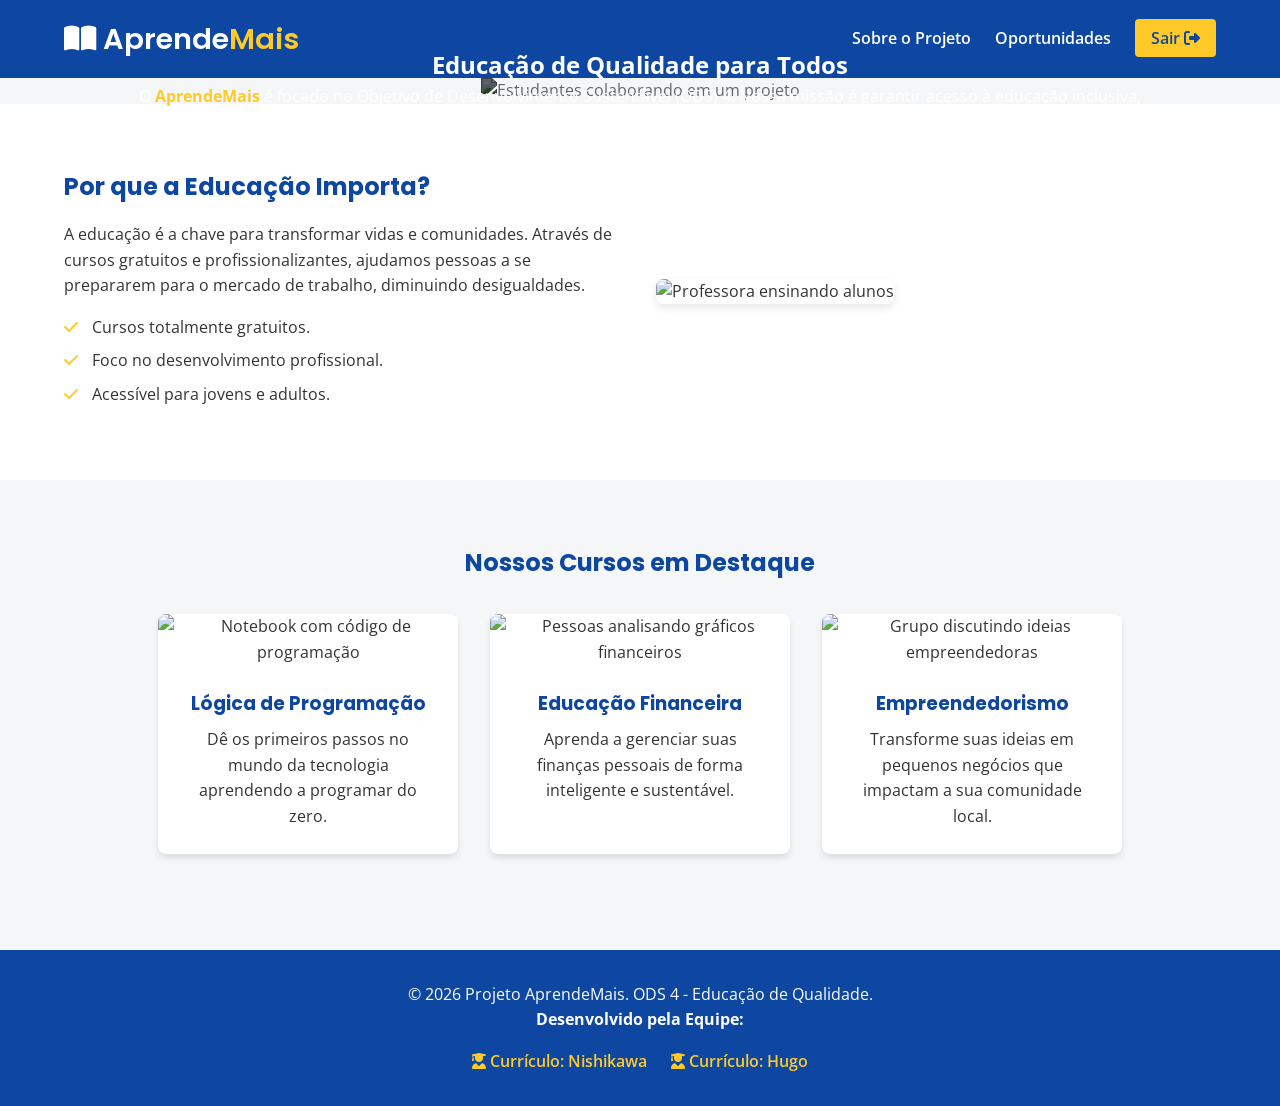
==== index.html @ 2ef0e425 "Primeiro commit" ====
<!DOCTYPE html>
<html lang="pt-BR">
<head>
    <meta charset="UTF-8">
    <meta name="viewport" content="width=device-width, initial-scale=1.0">
    <title>AprendeMais - Página Principal</title>
    
    <!-- Duas Fontes Externas  -->
    <link rel="preconnect" href="https://fonts.googleapis.com">
    <link rel="preconnect" href="https://fonts.gstatic.com" crossorigin>
    <link href="https://fonts.googleapis.com/css2?family=Poppins:wght@300;400;600&family=Open+Sans:wght@400;600&display=swap" rel="stylesheet">
    
    <!-- Ícones (2 ou mais ícones) -->
    <link rel="stylesheet" href="https://cdnjs.cloudflare.com/ajax/libs/font-awesome/6.4.0/css/all.min.css">
    
    <link rel="stylesheet" href="index.css">
</head>
<body>
    <!-- Cabeçalho e Menu de Navegação -->
    <header class="main-header">
        <div class="logo">
            <i class="fa-solid fa-book-open"></i> Aprende<span>Mais</span>
        </div>
        <nav class="navbar">
            <ul>
                <li><a href="#sobre">Sobre o Projeto</a></li>
                <li><a href="#cursos">Oportunidades</a></li>
                <!-- simular a saída voltando para o login -->
                <li><a href="login.html" class="btn-sair">Sair <i class="fa-solid fa-right-from-bracket"></i></a></li>
            </ul>
        </nav>
    </header>

    <main>
        <!-- Banner Principal (Imagem 1) -->
        <section class="hero">
            <img src="https://images.unsplash.com/photo-1522202176988-66273c2fd55f?w=1200&q=80" alt="Estudantes colaborando em um projeto" class="hero-img">
            <div class="hero-content">
                <h1>Educação de Qualidade para Todos</h1>
                <p>O <span>AprendeMais</span> é focado no Objetivo de Desenvolvimento Sustentável (ODS) 4. Nossa missão é garantir acesso à educação inclusiva, de qualidade e equitativa.</p>
            </div>
        </section>

        <!-- Seção Sobre (Imagem 2) -->
        <section id="sobre" class="about-section">
            <div class="about-text">
                <h2>Por que a Educação Importa?</h2>
                <p>A educação é a chave para transformar vidas e comunidades. Através de cursos gratuitos e profissionalizantes, ajudamos pessoas a se prepararem para o mercado de trabalho, diminuindo desigualdades.</p>
                <ul>
                    <li><i class="fa-solid fa-check"></i> Cursos totalmente gratuitos.</li>
                    <li><i class="fa-solid fa-check"></i> Foco no desenvolvimento profissional.</li>
                    <li><i class="fa-solid fa-check"></i> Acessível para jovens e adultos.</li>
                </ul>
            </div>
            <div class="about-image">
                <img src="https://images.unsplash.com/photo-1524178232363-1fb2b075b655?w=600&q=80" alt="Professora ensinando alunos">
            </div>
        </section>

        <!-- Seção Oportunidades (Imagens 3, 4 e 5) -->
        <section id="cursos" class="courses-section">
            <h2>Nossos Cursos em Destaque</h2>
            <div class="cards-container">
                
                <article class="card">
                    <img src="https://images.unsplash.com/photo-1498050108023-c5249f4df085?w=400&q=80" alt="Notebook com código de programação">
                    <div class="card-content">
                        <h3>Lógica de Programação</h3>
                        <p>Dê os primeiros passos no mundo da tecnologia aprendendo a programar do zero.</p>
                    </div>
                </article>

                <article class="card">
                    <img src="https://images.unsplash.com/photo-1586281380349-632531db7ed4?w=400&q=80" alt="Pessoas analisando gráficos financeiros">
                    <div class="card-content">
                        <h3>Educação Financeira</h3>
                        <p>Aprenda a gerenciar suas finanças pessoais de forma inteligente e sustentável.</p>
                    </div>
                </article>

                <article class="card">
                    <img src="https://images.unsplash.com/photo-1573164713988-8665fc963095?w=400&q=80" alt="Grupo discutindo ideias empreendedoras">
                    <div class="card-content">
                        <h3>Empreendedorismo</h3>
                        <p>Transforme suas ideias em pequenos negócios que impactam a sua comunidade local.</p>
                    </div>
                </article>

            </div>
        </section>
    </main>

    <!-- Rodapé com Links dos Currículos -->
    <footer class="main-footer">
        <div class="footer-content">
            <p>&copy; 2026 Projeto AprendeMais. ODS 4 - Educação de Qualidade.</p>
            <p><strong>Desenvolvido pela Equipe:</strong></p>
            <nav class="team-links">
                <a href="vitae.html" target="_blank"><i class="fa-solid fa-user-graduate"></i> Currículo: Nishikawa</a>
                <a href="HugoCurriculo.html" target="_blank"><i class="fa-solid fa-user-graduate"></i> Currículo: Hugo</a>
            </nav>
        </div>
    </footer>
</body>
</html>
---- index.css ----
/* RESET DE CSS E VARIÁVEIS (4 ou mais cores aplicadas) */
:root {
    --cor-primaria: #0d47a1; /* Azul Escuro */
    --cor-secundaria: #ffca28; /* Amarelo */
    --cor-texto: #333333; /* Cinza Escuro */
    --cor-fundo: #f4f6f8; /* Cinza Claro */
    --cor-branca: #ffffff; /* Branco */
    
    /* 2 ou mais fontes (Requisito) */
    --fonte-titulos: 'Poppins', sans-serif;
    --fonte-textos: 'Open Sans', sans-serif;
}

* {
    margin: 0;
    padding: 0;
    box-sizing: border-box;
}

body {
    font-family: var(--fonte-textos);
    background-color: var(--cor-fundo);
    color: var(--cor-texto);
    line-height: 1.6;
}

/* CABEÇALHO */
.main-header {
    background-color: var(--cor-primaria);
    color: var(--cor-branca);
    padding: 1rem 5%;
    display: flex;
    justify-content: space-between;
    align-items: center;
}

.main-header .logo {
    font-family: var(--fonte-titulos);
    font-size: 1.8rem;
    font-weight: 600;
}

.main-header .logo span {
    color: var(--cor-secundaria);
}

.navbar ul {
    list-style: none;
    display: flex;
    gap: 1.5rem;
    align-items: center;
}

.navbar a {
    color: var(--cor-branca);
    text-decoration: none;
    font-weight: 600;
    transition: color 0.3s ease;
}

.navbar a:hover {
    color: var(--cor-secundaria);
}

.btn-sair {
    background-color: var(--cor-secundaria);
    color: var(--cor-primaria) !important;
    padding: 0.5rem 1rem;
    border-radius: 4px;
}

/* BANNER PRINCIPAL (HERO) */
.hero {
    position: relative;
    text-align: center;
    color: var(--cor-branca);
}

.hero-img {
    width: 100%;
    height: 60vh;
    object-fit: cover;
    filter: brightness(0.4);
}

.hero-content {
    position: absolute;
    top: 50%;
    left: 50%;
    transform: translate(-50%, -50%);
    width: 80%;
}

.hero-content h2 {
    font-family: var(--fonte-titulos);
    font-size: 3rem;
    margin-bottom: 1rem;
    color: var(--cor-secundaria);
}

.hero-content span {
    font-weight: bold;
    color: var(--cor-secundaria);
}

/* SEÇÃO SOBRE */
.about-section {
    display: flex;
    align-items: center;
    padding: 4rem 5%;
    background-color: var(--cor-branca);
    gap: 2rem;
}

.about-text {
    flex: 1;
}

.about-text h2 {
    font-family: var(--fonte-titulos);
    color: var(--cor-primaria);
    margin-bottom: 1rem;
}

.about-text ul {
    list-style: none;
    margin-top: 1rem;
}

.about-text li {
    margin-bottom: 0.5rem;
}

.about-text i {
    color: var(--cor-secundaria);
    margin-right: 10px;
}

.about-image {
    flex: 1;
}

.about-image img {
    width: 100%;
    border-radius: 8px;
    box-shadow: 0 4px 8px rgba(0,0,0,0.1);
}

/* SEÇÃO DE CURSOS (OPORTUNIDADES) */
.courses-section {
    padding: 4rem 5%;
    text-align: center;
}

.courses-section h2 {
    font-family: var(--fonte-titulos);
    color: var(--cor-primaria);
    margin-bottom: 2rem;
}

.cards-container {
    display: flex;
    justify-content: center;
    gap: 2rem;
    flex-wrap: wrap;
}

.card {
    background-color: var(--cor-branca);
    border-radius: 8px;
    overflow: hidden;
    width: 300px;
    box-shadow: 0 4px 6px rgba(0,0,0,0.1);
}


.card img {
    width: 100%;
    height: 200px;
    object-fit: cover;
}

.card-content {
    padding: 1.5rem;
}

.card-content h3 {
    font-family: var(--fonte-titulos);
    color: var(--cor-primaria);
    margin-bottom: 0.5rem;
}



.btn-card:hover {
    background-color: var(--cor-secundaria);
    color: var(--cor-primaria);
}

/* RODAPÉ */
.main-footer {
    background-color: var(--cor-primaria);
    color: var(--cor-branca);
    text-align: center;
    padding: 2rem 5%;
    margin-top: 2rem;
}

.team-links {
    list-style: none;
    margin-top: 1rem;
    display: flex;
    justify-content: center;
    gap: 1.5rem;
    flex-wrap: wrap;
}

.team-links a {
    color: var(--cor-secundaria);
    text-decoration: none;
    font-weight: 600;
}

.team-links a:hover {
    text-decoration: underline;
}
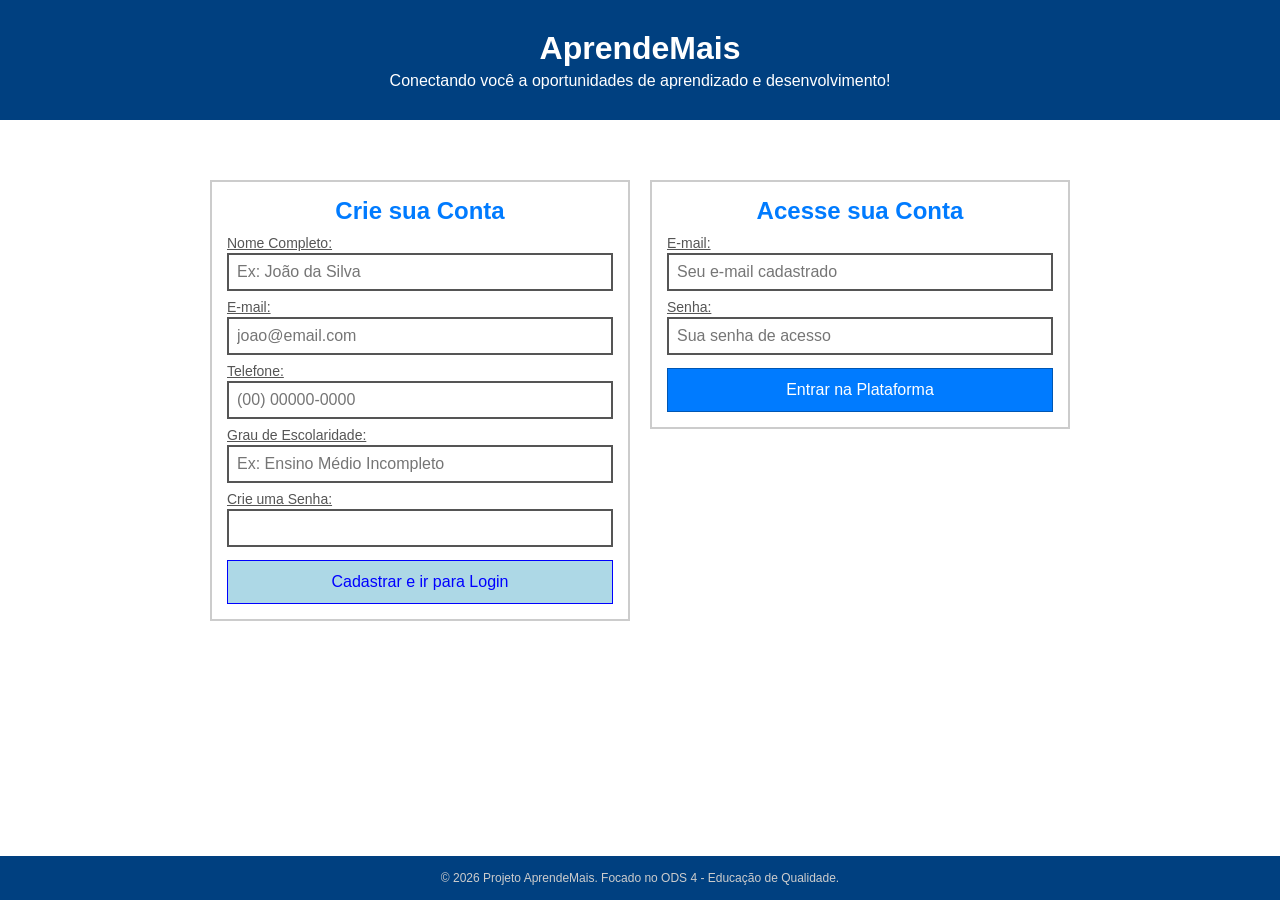
==== commit c140b046: "Ajusta a pagina de login como inicial (index.html)" ====
--- a/index.html
+++ b/index.html
@@ -3,103 +3,74 @@
 <head>
     <meta charset="UTF-8">
     <meta name="viewport" content="width=device-width, initial-scale=1.0">
-    <title>AprendeMais - Página Principal</title>
+    <title>AprendeMais - Login e Cadastro</title>
     
-    <!-- Duas Fontes Externas  -->
+    <!-- Fonte externa (Google Fonts) -->
     <link rel="preconnect" href="https://fonts.googleapis.com">
     <link rel="preconnect" href="https://fonts.gstatic.com" crossorigin>
-    <link href="https://fonts.googleapis.com/css2?family=Poppins:wght@300;400;600&family=Open+Sans:wght@400;600&display=swap" rel="stylesheet">
+    <link href="https://fonts.googleapis.com/css2?family=Poppins:wght@300;400;600&display=swap" rel="stylesheet">
     
-    <!-- Ícones (2 ou mais ícones) -->
-    <link rel="stylesheet" href="https://cdnjs.cloudflare.com/ajax/libs/font-awesome/6.4.0/css/all.min.css">
-    
-    <link rel="stylesheet" href="index.css">
+    <!-- Link para o CSS -->
+    <link rel="stylesheet" href="login.css">
 </head>
 <body>
-    <!-- Cabeçalho e Menu de Navegação -->
-    <header class="main-header">
-        <div class="logo">
-            <i class="fa-solid fa-book-open"></i> Aprende<span>Mais</span>
-        </div>
-        <nav class="navbar">
-            <ul>
-                <li><a href="#sobre">Sobre o Projeto</a></li>
-                <li><a href="#cursos">Oportunidades</a></li>
-                <!-- simular a saída voltando para o login -->
-                <li><a href="login.html" class="btn-sair">Sair <i class="fa-solid fa-right-from-bracket"></i></a></li>
-            </ul>
-        </nav>
+    <header class="header-login">
+        <h1>AprendeMais</h1>
+        <p>Conectando você a oportunidades de aprendizado e desenvolvimento!</p>
     </header>
 
-    <main>
-        <!-- Banner Principal (Imagem 1) -->
-        <section class="hero">
-            <img src="https://images.unsplash.com/photo-1522202176988-66273c2fd55f?w=1200&q=80" alt="Estudantes colaborando em um projeto" class="hero-img">
-            <div class="hero-content">
-                <h1>Educação de Qualidade para Todos</h1>
-                <p>O <span>AprendeMais</span> é focado no Objetivo de Desenvolvimento Sustentável (ODS) 4. Nossa missão é garantir acesso à educação inclusiva, de qualidade e equitativa.</p>
-            </div>
+    <main class="container">
+        <!-- SEÇÃO DE CADASTRO (Mínimo de 5 campos) -->
+        <section class="form-section" id="cadastro-section">
+            <h2>Crie sua Conta</h2>
+            <!-- Direciona o usuário para a parte de login na mesma página -->
+            <form action="#login-section" method="get">
+                <div class="input-group">
+                    <label for="nome">Nome Completo:</label>
+                    <input type="text" id="nome" name="nome" placeholder="Ex: João da Silva" required>
+                </div>
+                <div class="input-group">
+                    <label for="email-cad">E-mail:</label>
+                    <input type="email" id="email-cad" name="email-cad" placeholder="joao@email.com" required>
+                </div>
+                <div class="input-group">
+                    <label for="telefone">Telefone:</label>
+                    <input type="tel" id="telefone" name="telefone" placeholder="(00) 00000-0000" required>
+                </div>
+                <!-- Campo adaptado para o tema de Educação -->
+                <div class="input-group">
+                    <label for="escolaridade">Grau de Escolaridade:</label>
+                    <input type="text" id="escolaridade" name="escolaridade" placeholder="Ex: Ensino Médio Incompleto" required>
+                </div>
+                <div class="input-group">
+                    <label for="senha-cad">Crie uma Senha:</label>
+                    <input type="password" id="senha-cad" name="senha-cad" required>
+                </div>
+                <!-- Botão que direciona para a seção de login -->
+                <button type="submit" class="btn-primary">Cadastrar e ir para Login</button>
+            </form>
         </section>
 
-        <!-- Seção Sobre (Imagem 2) -->
-        <section id="sobre" class="about-section">
-            <div class="about-text">
-                <h2>Por que a Educação Importa?</h2>
-                <p>A educação é a chave para transformar vidas e comunidades. Através de cursos gratuitos e profissionalizantes, ajudamos pessoas a se prepararem para o mercado de trabalho, diminuindo desigualdades.</p>
-                <ul>
-                    <li><i class="fa-solid fa-check"></i> Cursos totalmente gratuitos.</li>
-                    <li><i class="fa-solid fa-check"></i> Foco no desenvolvimento profissional.</li>
-                    <li><i class="fa-solid fa-check"></i> Acessível para jovens e adultos.</li>
-                </ul>
-            </div>
-            <div class="about-image">
-                <img src="https://images.unsplash.com/photo-1524178232363-1fb2b075b655?w=600&q=80" alt="Professora ensinando alunos">
-            </div>
-        </section>
-
-        <!-- Seção Oportunidades (Imagens 3, 4 e 5) -->
-        <section id="cursos" class="courses-section">
-            <h2>Nossos Cursos em Destaque</h2>
-            <div class="cards-container">
-                
-                <article class="card">
-                    <img src="https://images.unsplash.com/photo-1498050108023-c5249f4df085?w=400&q=80" alt="Notebook com código de programação">
-                    <div class="card-content">
-                        <h3>Lógica de Programação</h3>
-                        <p>Dê os primeiros passos no mundo da tecnologia aprendendo a programar do zero.</p>
-                    </div>
-                </article>
-
-                <article class="card">
-                    <img src="https://images.unsplash.com/photo-1586281380349-632531db7ed4?w=400&q=80" alt="Pessoas analisando gráficos financeiros">
-                    <div class="card-content">
-                        <h3>Educação Financeira</h3>
-                        <p>Aprenda a gerenciar suas finanças pessoais de forma inteligente e sustentável.</p>
-                    </div>
-                </article>
-
-                <article class="card">
-                    <img src="https://images.unsplash.com/photo-1573164713988-8665fc963095?w=400&q=80" alt="Grupo discutindo ideias empreendedoras">
-                    <div class="card-content">
-                        <h3>Empreendedorismo</h3>
-                        <p>Transforme suas ideias em pequenos negócios que impactam a sua comunidade local.</p>
-                    </div>
-                </article>
-
-            </div>
+        <!-- SEÇÃO DE LOGIN -->
+        <section class="form-section" id="login-section">
+            <h2>Acesse sua Conta</h2>
+            <!-- Direciona para a página principal solicitada no escopo -->
+            <form action="MainPage.html" method="get">
+                <div class="input-group">
+                    <label for="email-login">E-mail:</label>
+                    <input type="email" id="email-login" name="email-login" placeholder="Seu e-mail cadastrado" required>
+                </div>
+                <div class="input-group">
+                    <label for="senha-login">Senha:</label>
+                    <input type="password" id="senha-login" name="senha-login" placeholder="Sua senha de acesso" required>
+                </div>
+                <button type="submit" class="btn-success">Entrar na Plataforma</button>
+            </form>
         </section>
     </main>
 
-    <!-- Rodapé com Links dos Currículos -->
-    <footer class="main-footer">
-        <div class="footer-content">
-            <p>&copy; 2026 Projeto AprendeMais. ODS 4 - Educação de Qualidade.</p>
-            <p><strong>Desenvolvido pela Equipe:</strong></p>
-            <nav class="team-links">
-                <a href="vitae.html" target="_blank"><i class="fa-solid fa-user-graduate"></i> Currículo: Nishikawa</a>
-                <a href="HugoCurriculo.html" target="_blank"><i class="fa-solid fa-user-graduate"></i> Currículo: Hugo</a>
-            </nav>
-        </div>
+    <footer>
+        <p>&copy; 2026 Projeto AprendeMais. Focado no ODS 4 - Educação de Qualidade.</p>
     </footer>
 </body>
 </html>
--- a/login.css
+++ b/login.css
@@ -0,0 +1,126 @@
+/* Reseta margens e define o modelo de caixa */
+* {
+    margin: 0;
+    padding: 0;
+    box-sizing: border-box;
+    font-family: Arial, Helvetica, sans-serif; /* Fonte mais genérica */
+}
+
+body {
+    background-color: #ffffff; /* Fundo branco chapado */
+    color: #333333;
+    display: flex;
+    flex-direction: column;
+    min-height: 100vh;
+}
+
+/* Estilo do Cabeçalho */
+.header-login {
+    background-color: #004080; /* Azul mais básico */
+    color: #ffffff;
+    text-align: center;
+    padding: 30px 10px;
+}
+
+.header-login h1 {
+    font-size: 32px;
+    margin-bottom: 5px;
+}
+
+/* Container Principal */
+.container {
+    display: flex;
+    flex-wrap: wrap;
+    justify-content: center;
+    align-items: flex-start;
+    gap: 0; /* Remove o gap */
+    padding: 50px 20px;
+    flex: 1;
+}
+
+/* Caixas dos Formulários */
+.form-section {
+    background-color: #ffffff;
+    border-radius: 0; /* Remove o border-radius */
+    padding: 15px; /* Reduz o padding */
+    width: 100%;
+    max-width: 420px;
+    border: 2px solid #ccc; /* Adiciona borda simples */
+    margin: 10px; /* Adiciona margem simples */
+}
+
+.form-section h2 {
+    color: #007bff; /* Azul mais vibrante */
+    margin-bottom: 10px;
+    text-align: center;
+    font-size: 24px;
+}
+
+/* Estilização dos Campos de Entrada */
+.input-group {
+    margin-bottom: 8px; /* Reduz o margin-bottom */
+    display: flex;
+    flex-direction: column;
+}
+
+.input-group label {
+    margin-bottom: 2px;
+    font-weight: inherit; /* Remove negrito */
+    font-size: 14px;
+    color: #555555;
+    text-decoration: underline; /* Adiciona sublinhado */
+}
+
+.input-group input {
+    padding: 8px; /* Reduz o padding */
+    border: 2px solid #555; /* Borda mais grossa e escura */
+    border-radius: 0; /* Remove o border-radius */
+    font-family: inherit;
+    font-size: inherit;
+}
+
+.input-group input:focus {
+    outline: none;
+    border-color: red; /* Borda vermelha no foco */
+}
+
+/* Estilização dos Botões */
+button {
+    width: 100%;
+    padding: 12px;
+    border: none;
+    border-radius: 0; /* Remove o border-radius */
+    font-family: inherit;
+    font-size: 16px;
+    font-weight: inherit; /* Remove negrito */
+    cursor: pointer;
+    margin-top: 5px;
+}
+
+/* Remove efeitos de transição e active */
+
+/* Botão do Cadastro (Secundário) */
+.btn-primary {
+    background-color: lightblue; /* Cor mais simplista */
+    color: blue;
+    border: 1px solid blue; /* Adiciona borda simples */
+}
+
+/* Botão do Login (Principal) */
+.btn-success {
+    background-color: #007bff; /* Cor mais básica */
+    color: #ffffff;
+    border: 1px solid #0056b3; /* Adiciona borda simples */
+}
+
+/* Rodapé */
+footer {
+    background-color: #004080; /* Cor mais básica */
+    color: #ccc; /* Texto mais apagado */
+    text-align: center;
+    padding: 15px;
+    margin-top: auto;
+    font-size: 12px;
+}
+
+
